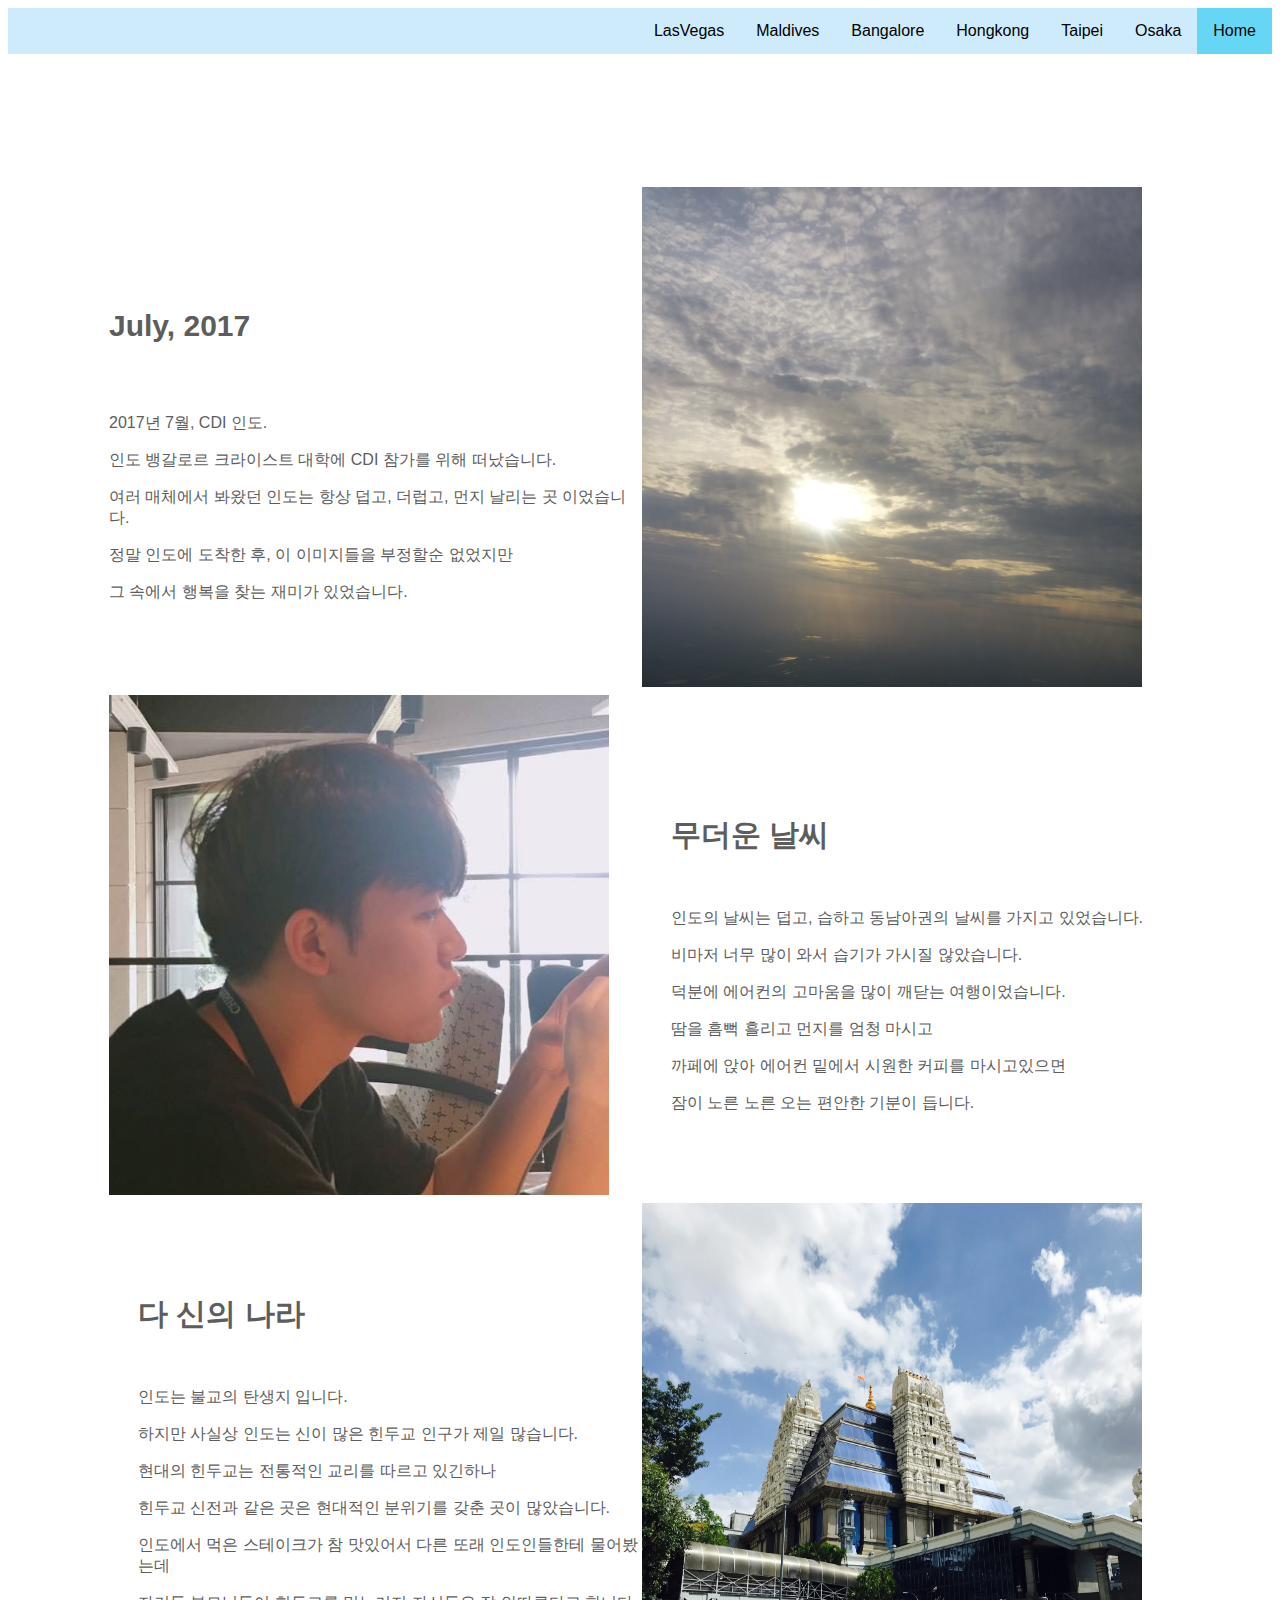
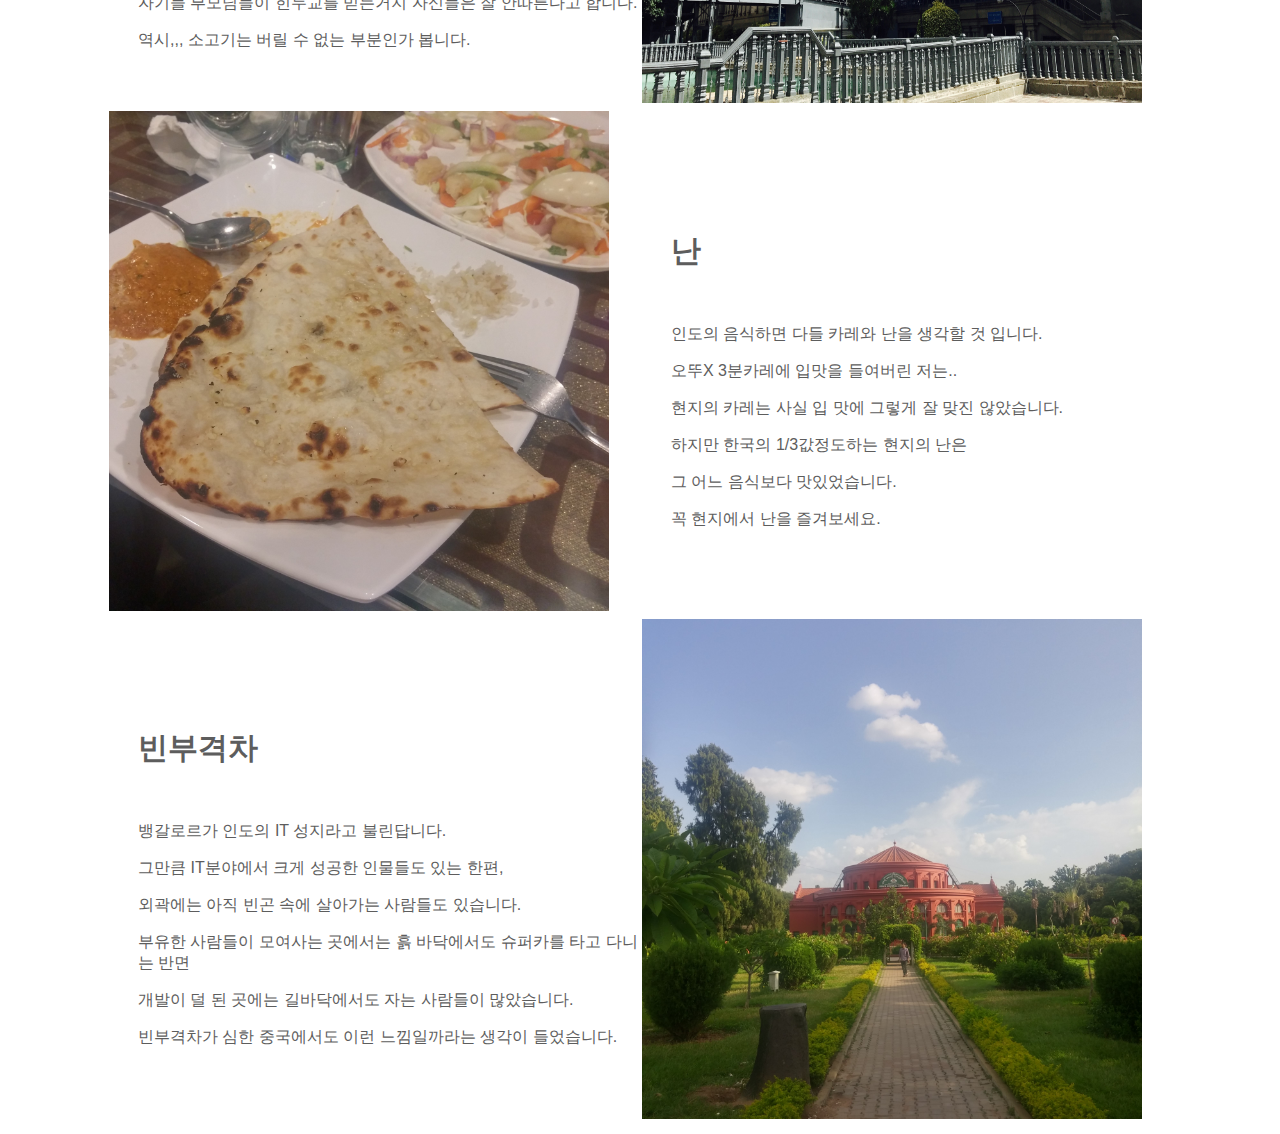
==== Spot/Bangalore.html @ 7bda2519 "commit" ====
<!DOCTYPE html>
<html>
<head>
    <meta charset="utf-8">
    <title>Minimal example</title>
    <style type="text/css">
        body {
            color: #5d5d5d;
            font-family: Helvetica, Arial, sans-serif;
        }

        h1 {
            font-size: 30px;
            margin: auto;
            margin-top: 50px;
        }

        table {
            padding-top: 130px;
            margin: auto;
        }

        a{
            text-decoration: none;
            color: black;
        }

        td {
            width: 500px;
            height: 500px;
        }

        table .template{
            padding-left: 30px;
        }

        table .img {
            animation: fadein 5s;
        }

        table img {
            width: 500px;
            height: 500px;
        }

        @keyframes fadein {
            from {
                opacity:0;
            }
            to {
                opacity:1;
            }
        }
    </style>
    <link rel = "stylesheet" href = "../assets/css/menu.css">
</head>

<body>
<div class="container">
    <div class = "menutoolbar">
        <nav>
            <ul>
                <li><a class="active" href="../home.html">Home</a></li>
                <li><a href="./Osaka.html">Osaka</a></li>
                <li><a href="./Taipei.html">Taipei</a></li>
                <li><a href="./Hongkong.html">Hongkong</a></li>
                <li><a href="./Bangalore.html">Bangalore</a></li>
                <li><a href="./Maldives.html">Maldives</Main></a></li>
                <li><a href="./LasVegas.html">LasVegas</a></li>
            </ul>
        </nav>
    </div>
    
    <table>
        <tr>
            <td>
                <h1>July, 2017</h1>
                <br>
                <br>
                <br>
                <p>2017년 7월, CDI 인도.</p>
                <p>인도 뱅갈로르 크라이스트 대학에 CDI 참가를 위해 떠났습니다.</p>
                <p>여러 매체에서 봐왔던 인도는 항상 덥고, 더럽고, 먼지 날리는 곳 이었습니다.</p>
                <p>정말 인도에 도착한 후, 이 이미지들을 부정할순 없었지만</p>
                <p>그 속에서 행복을 찾는 재미가 있었습니다.</p>
            </td>
            <td class ="img">
                <img src="../assets/img/Bangalore_img/1.jpg" alt="">
            </td>
        </tr>
        <tr>
            <td class ="img">
                <img src="../assets/img/Bangalore_img/2.jpg" alt="">
            </td>
            <td class ="template">
                <h1>무더운 날씨</h1>
                <br>
                <br>
                <p>인도의 날씨는 덥고, 습하고 동남아권의 날씨를 가지고 있었습니다.</p>
                <p>비마저 너무 많이 와서 습기가 가시질 않았습니다.</p>
                <p>덕분에 에어컨의 고마움을 많이 깨닫는 여행이었습니다.</p>
                <p>땀을 흠뻑 흘리고 먼지를 엄청 마시고</p>
                <p>까페에 앉아 에어컨 밑에서 시원한 커피를 마시고있으면</p>
                <p>잠이 노른 노른 오는 편안한 기분이 듭니다.</p>
                <p></p>
            </td>
        </tr>
        <tr>
            <td class ="template">
                <h1>다 신의 나라</h1>
                <br>
                <br>
                <p>인도는 불교의 탄생지 입니다.</p>
                <p>하지만 사실상 인도는 신이 많은 힌두교 인구가 제일 많습니다.</p>
                <p>현대의 힌두교는 전통적인 교리를 따르고 있긴하나</p>
                <p>힌두교 신전과 같은 곳은 현대적인 분위기를 갖춘 곳이 많았습니다.</p>
                <p>인도에서 먹은 스테이크가 참 맛있어서 다른 또래 인도인들한테 물어봤는데</p>
                <p>자기들 부모님들이 힌두교를 믿는거지 자신들은 잘 안따른다고 합니다.</p>
                <p>역시,,, 소고기는 버릴 수 없는 부분인가 봅니다.</p>
            </td>
            <td class ="img">
                <img src="../assets/img/Bangalore_img/3.jpg" alt="">
            </td>
        </tr>
        <tr>
            <td class ="img">
                <img src="../assets/img/Bangalore_img/4.jpg" alt="">
            </td>
            <td class ="template">
                <h1>난</h1>
                <br>
                <br>
                <p>인도의 음식하면 다들 카레와 난을 생각할 것 입니다.</p>
                <p>오뚜X 3분카레에 입맛을 들여버린 저는..</p>
                <p>현지의 카레는 사실 입 맛에 그렇게 잘 맞진 않았습니다.</p>
                <p>하지만 한국의 1/3값정도하는 현지의 난은</p>
                <p>그 어느 음식보다 맛있었습니다.</p>
                <p>꼭 현지에서 난을 즐겨보세요.</p>
            </td>
        </tr>
        <tr>
            <td class ="template">
                <h1>빈부격차</h1>
                <br>
                <br>
                <p>뱅갈로르가 인도의 IT 성지라고 불린답니다.</p>
                <p>그만큼 IT분야에서 크게 성공한 인물들도 있는 한편,</p>
                <p>외곽에는 아직 빈곤 속에 살아가는 사람들도 있습니다.</p>
                <p>부유한 사람들이 모여사는 곳에서는 흙 바닥에서도 슈퍼카를 타고 다니는 반면</p>
                <p>개발이 덜 된 곳에는 길바닥에서도 자는 사람들이 많았습니다.</p>
                <p>빈부격차가 심한 중국에서도 이런 느낌일까라는 생각이 들었습니다.</p>
            </td>
            <td class ="img">
                <img src="../assets/img/Bangalore_img/5.jpg" alt="">
            </td>
        </tr>
    </table>
</div>
</body>
</html>
---- assets/css/menu.css ----
* {
    font-family: sans-serif;
}
 
.menutoolbar ul {
    list-style-type: none;
    margin: 0;
    padding: 0;
    background-color: rgb(206,235,251);
}

.menutoolbar ul:after{
    content:'';
    display: block;
    clear:both;
}
.menutoolbar li {
    float: right;
}

.menutoolbar li a {
    display: block;
    color: black;
    text-align: center;
    padding: 14px 16px;
    text-decoration: none;   
    transition: background-color .3s;
}
.menutoolbar li a:hover:not(.active) {
    background-color: rgb(163,214,245);
}
.menutoolbar .active {
    background-color: rgb(102,214,245);
}
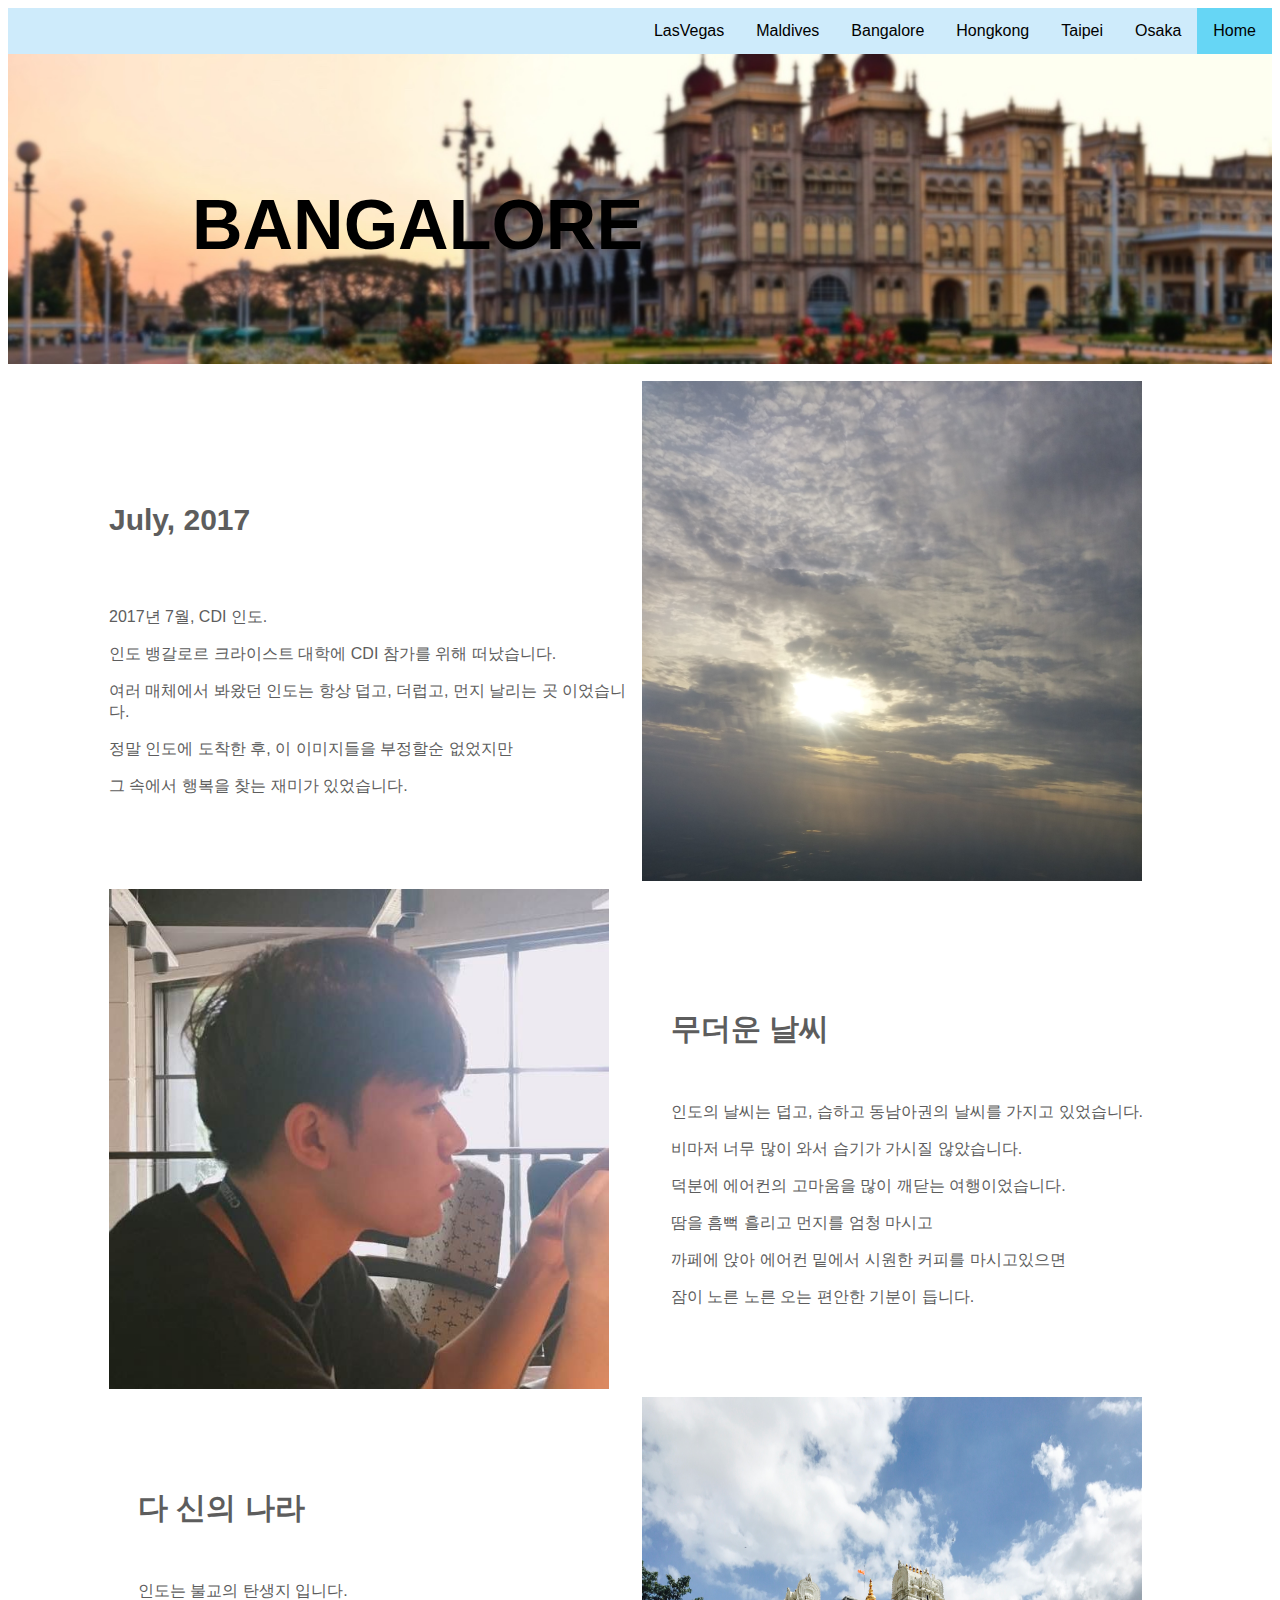
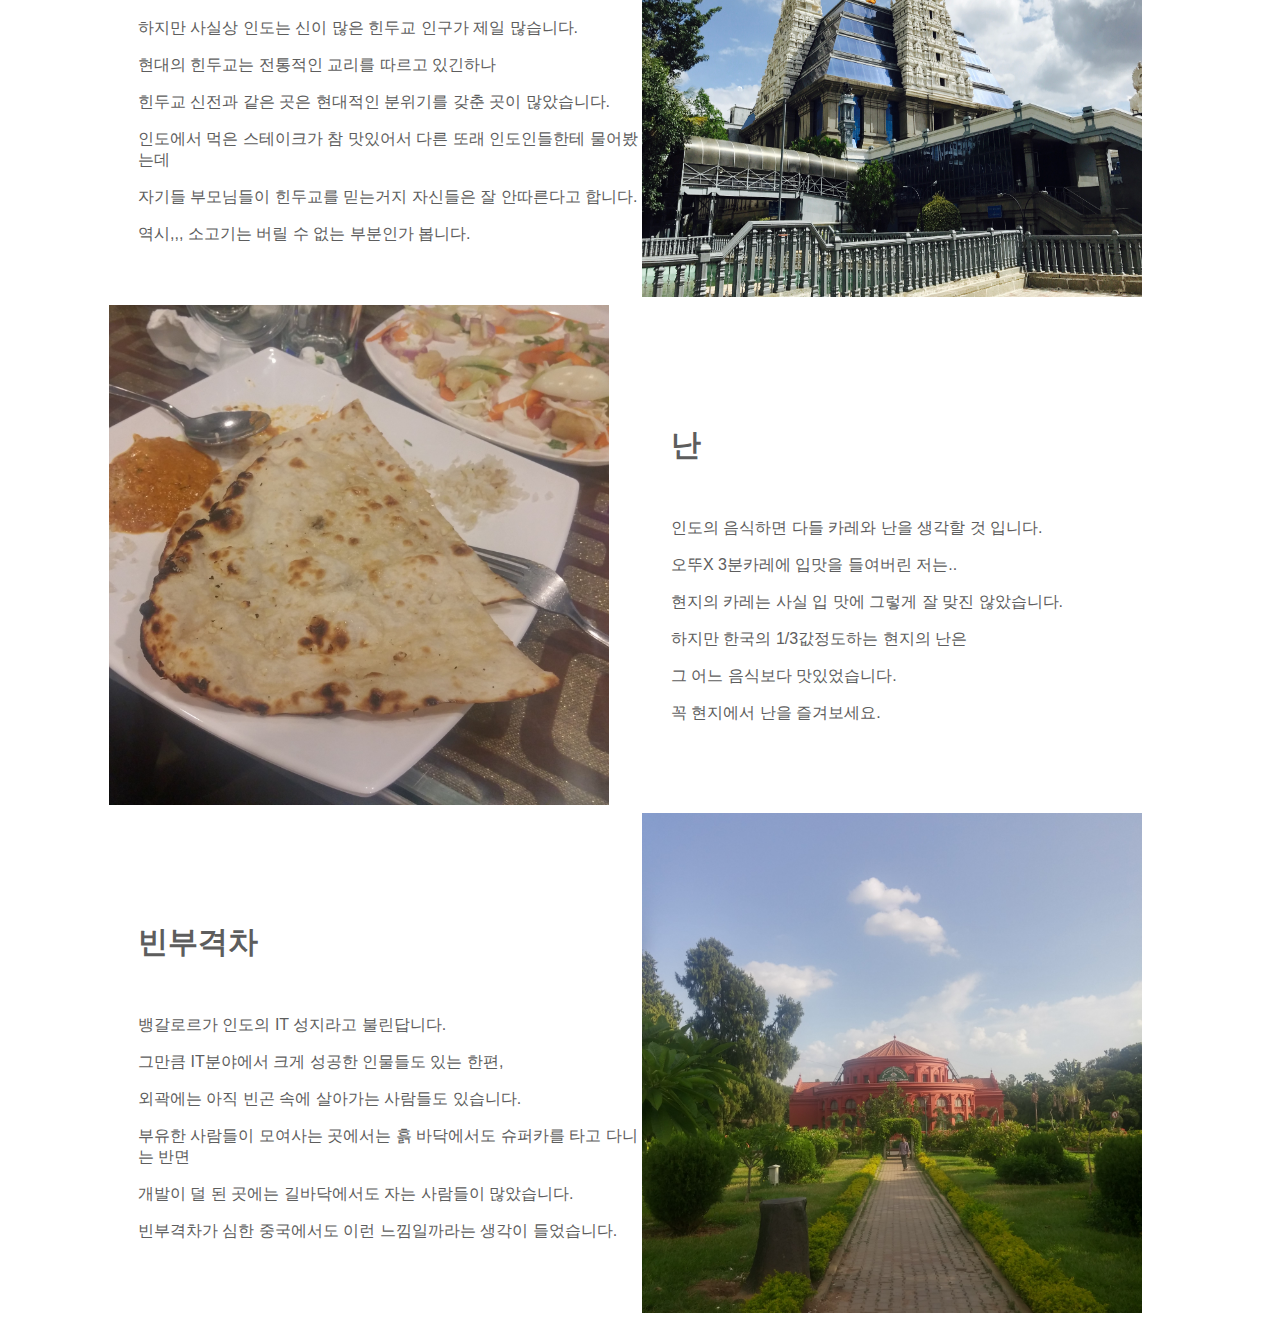
==== commit c6724ad6: "complete!" ====
--- a/Spot/Bangalore.html
+++ b/Spot/Bangalore.html
@@ -2,7 +2,7 @@
 <html>
 <head>
     <meta charset="utf-8">
-    <title>Minimal example</title>
+    <title>Bangalore</title>
     <style type="text/css">
         body {
             color: #5d5d5d;
@@ -16,7 +16,7 @@
         }
 
         table {
-            padding-top: 130px;
+            padding-top: 10px;
             margin: auto;
         }
 
@@ -53,6 +53,7 @@
         }
     </style>
     <link rel = "stylesheet" href = "../assets/css/menu.css">
+    <link rel = "stylesheet" href = "../assets/css/title.css">
 </head>
 
 <body>
@@ -71,6 +72,15 @@
         </nav>
     </div>
     
+    <div class = "title">
+        <div class = "title_img">
+            <img src="../assets/img/Bangalore_img/Bangalore_back.jpg" alt="">
+        </div>
+        <div class = "title_content">
+            <h1>BANGALORE</h1>
+        </div>
+    </div>
+
     <table>
         <tr>
             <td>
--- a/assets/css/title.css
+++ b/assets/css/title.css
@@ -0,0 +1,32 @@
+.title {
+    margin: auto;
+    width: 100%;
+}
+
+.title_img img{ 
+    animation: fadein 2s;
+    width: 100%;
+    height: auto;
+}
+
+.title_content {
+    position: absolute;
+    top: 15%;
+    left: 15%;
+    font-size: 70px;
+}
+
+.title_content h1 {
+    animation: fadein 4s;
+    font-size: 70px;
+    color: black;
+}
+
+@keyframes fadein {
+    from {
+        opacity:0;
+    }
+    to {
+        opacity:1;
+    }
+}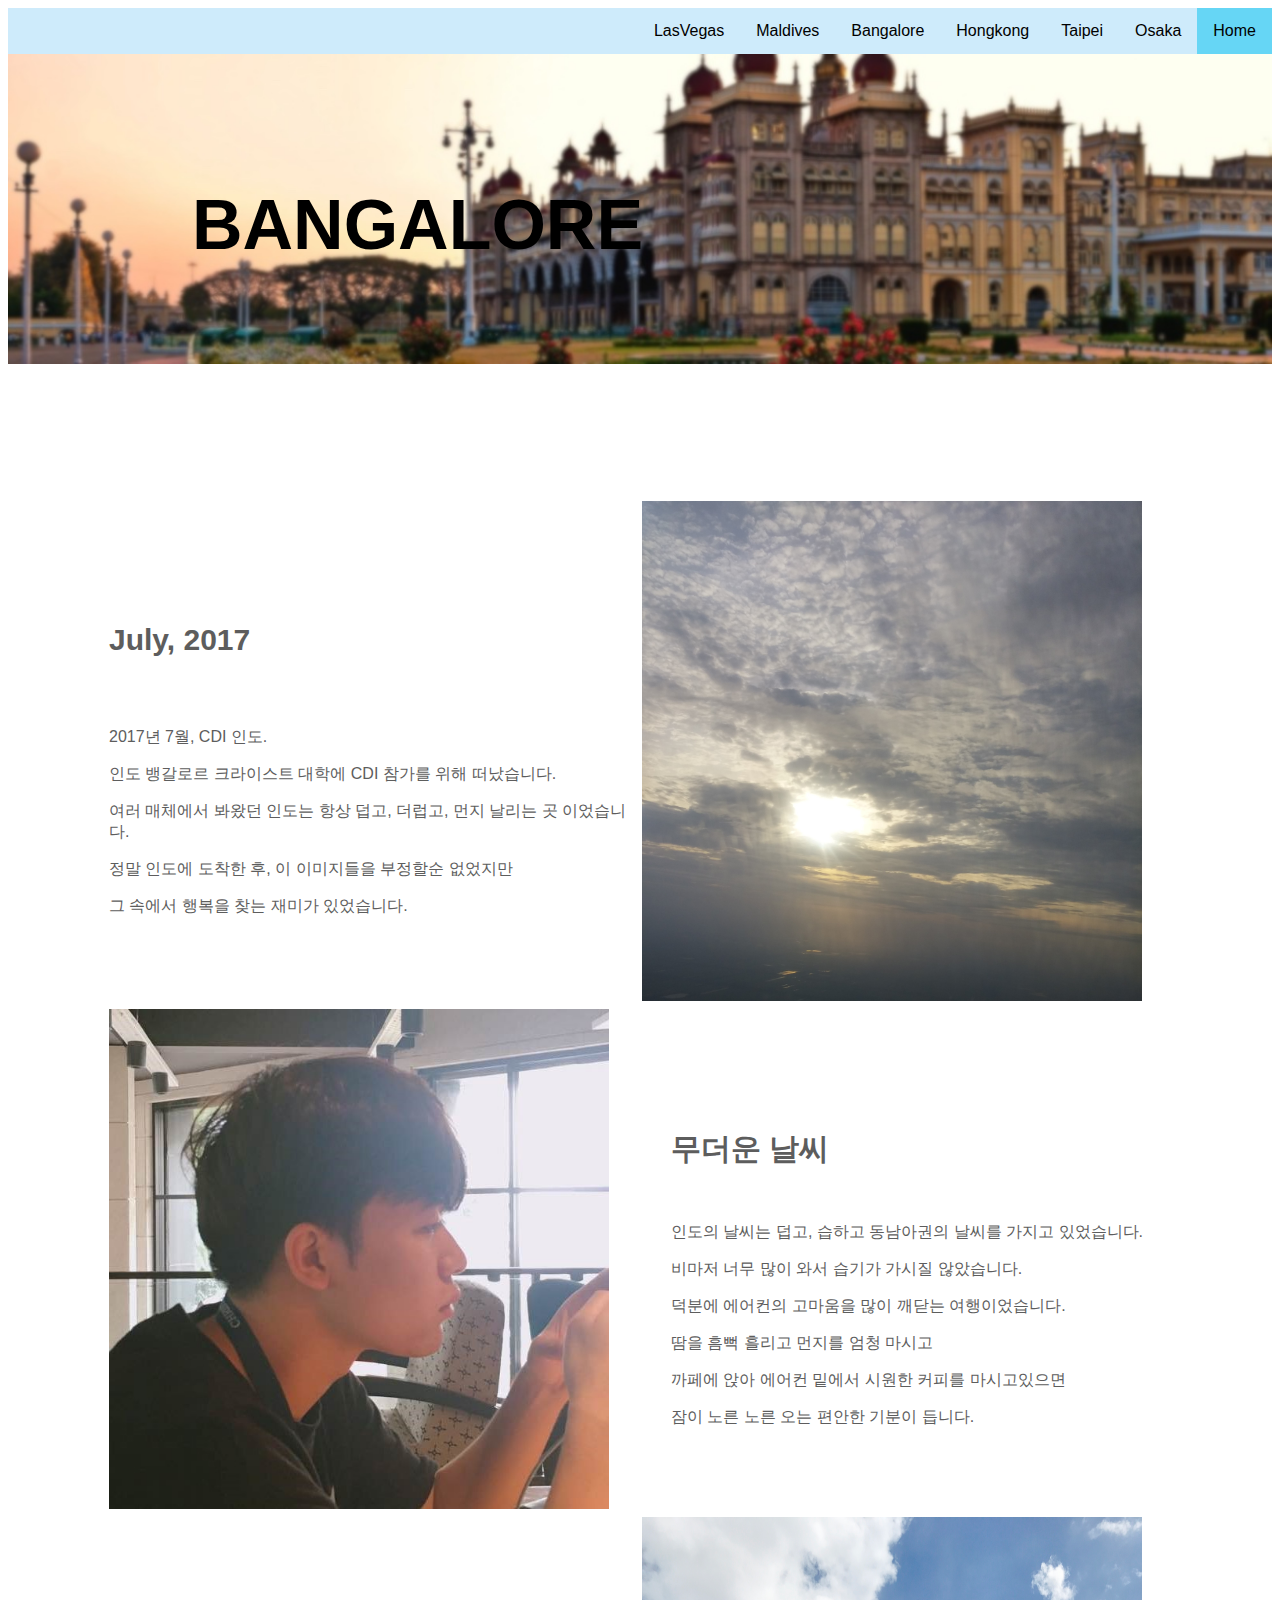
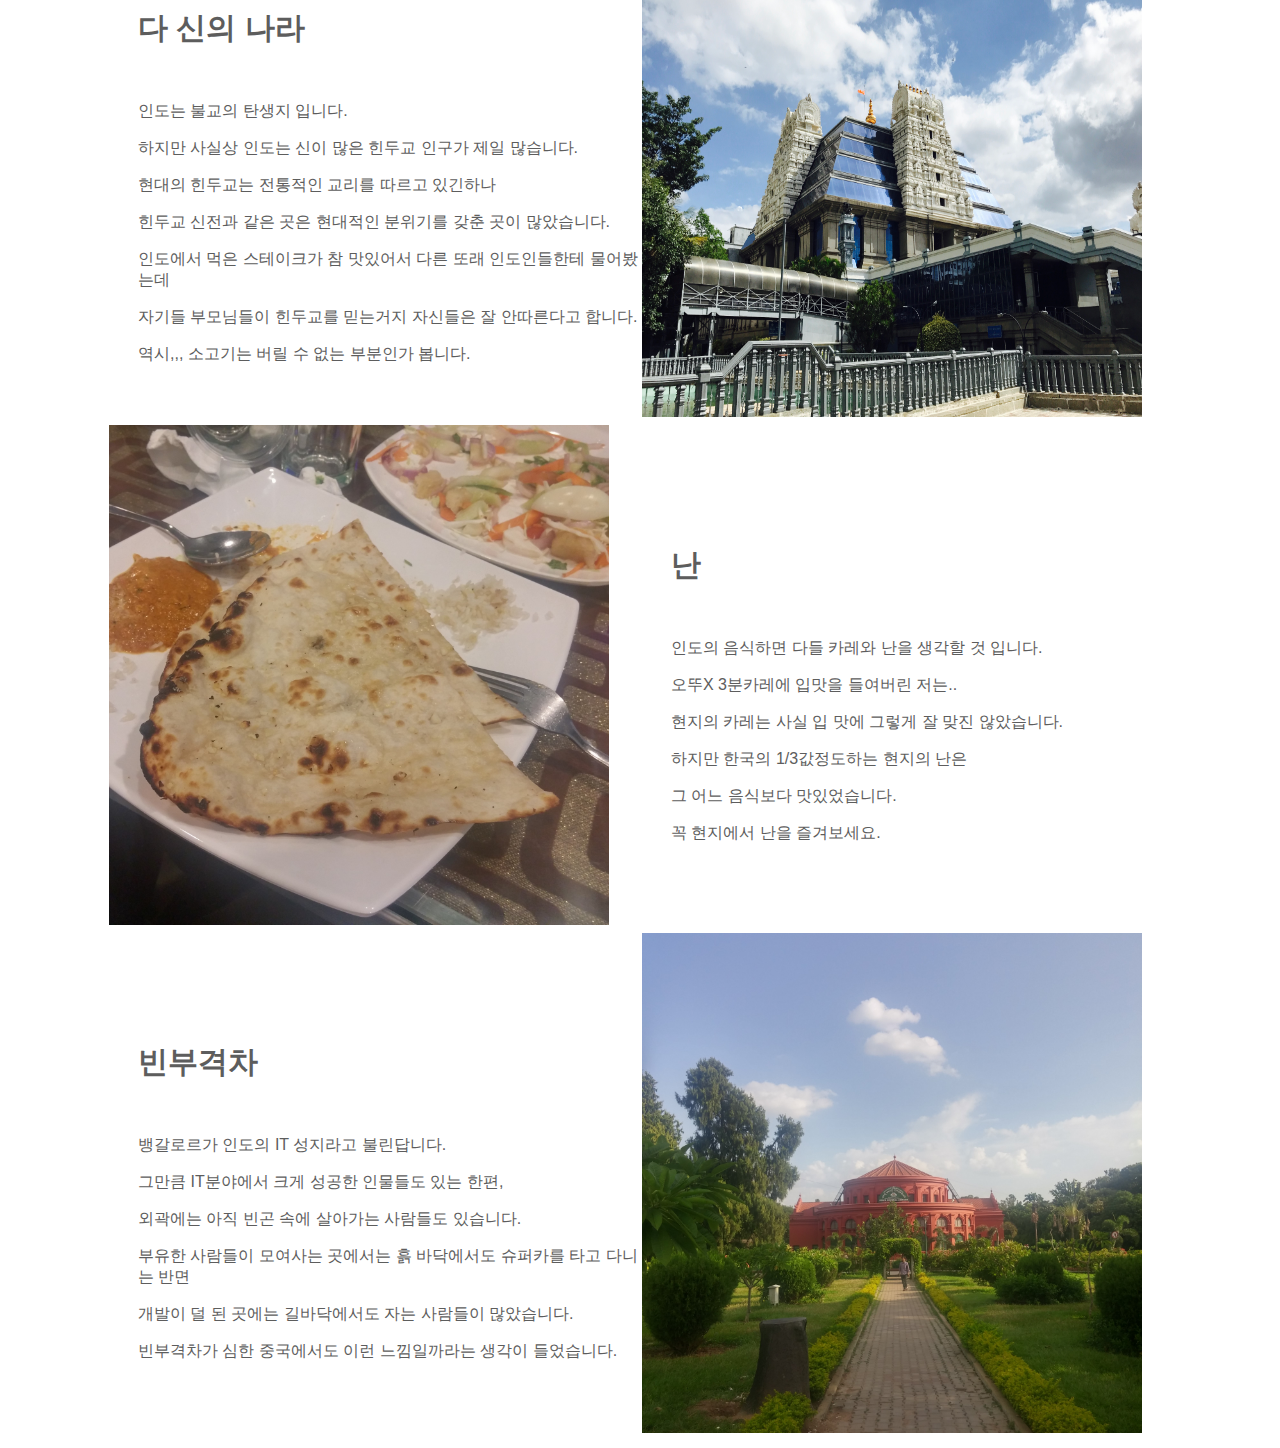
==== commit 6d922f15: "complete_final!" ====
--- a/Spot/Bangalore.html
+++ b/Spot/Bangalore.html
@@ -16,7 +16,7 @@
         }
 
         table {
-            padding-top: 10px;
+            padding-top: 130px;
             margin: auto;
         }
 
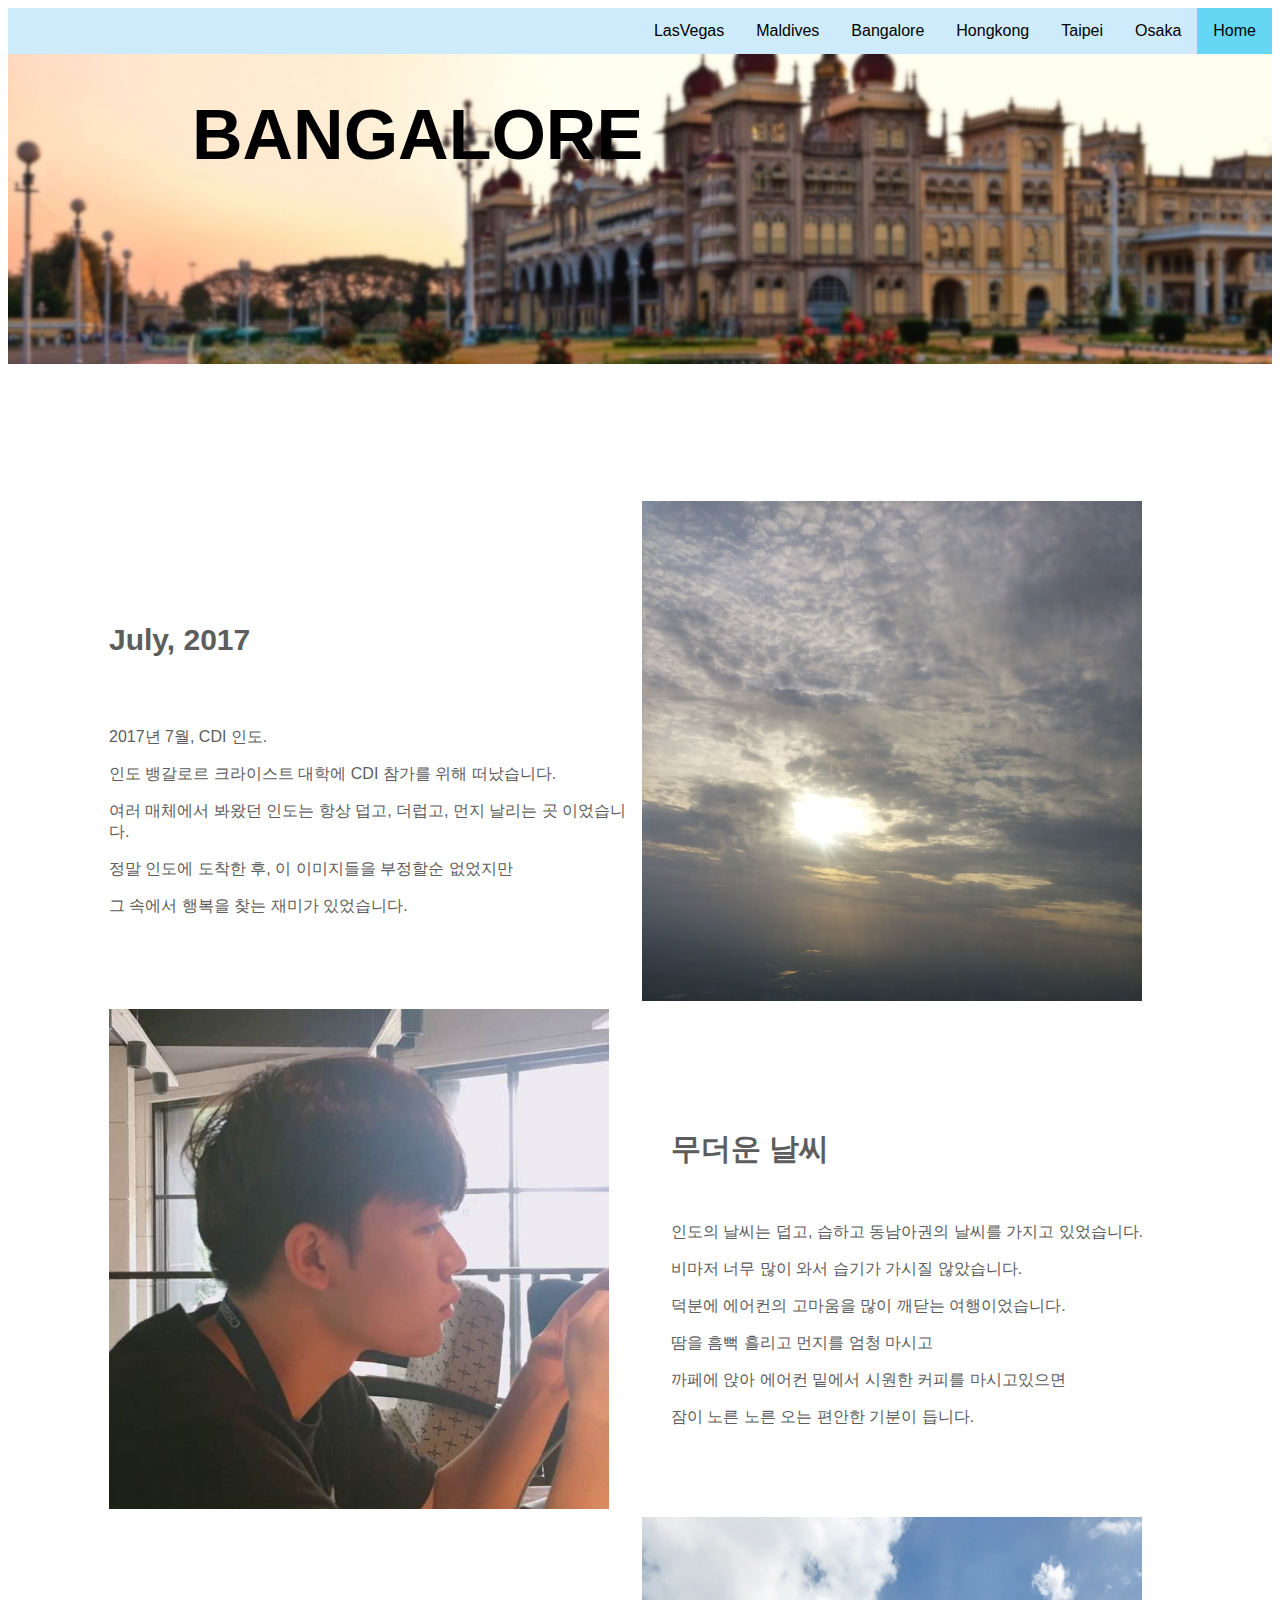
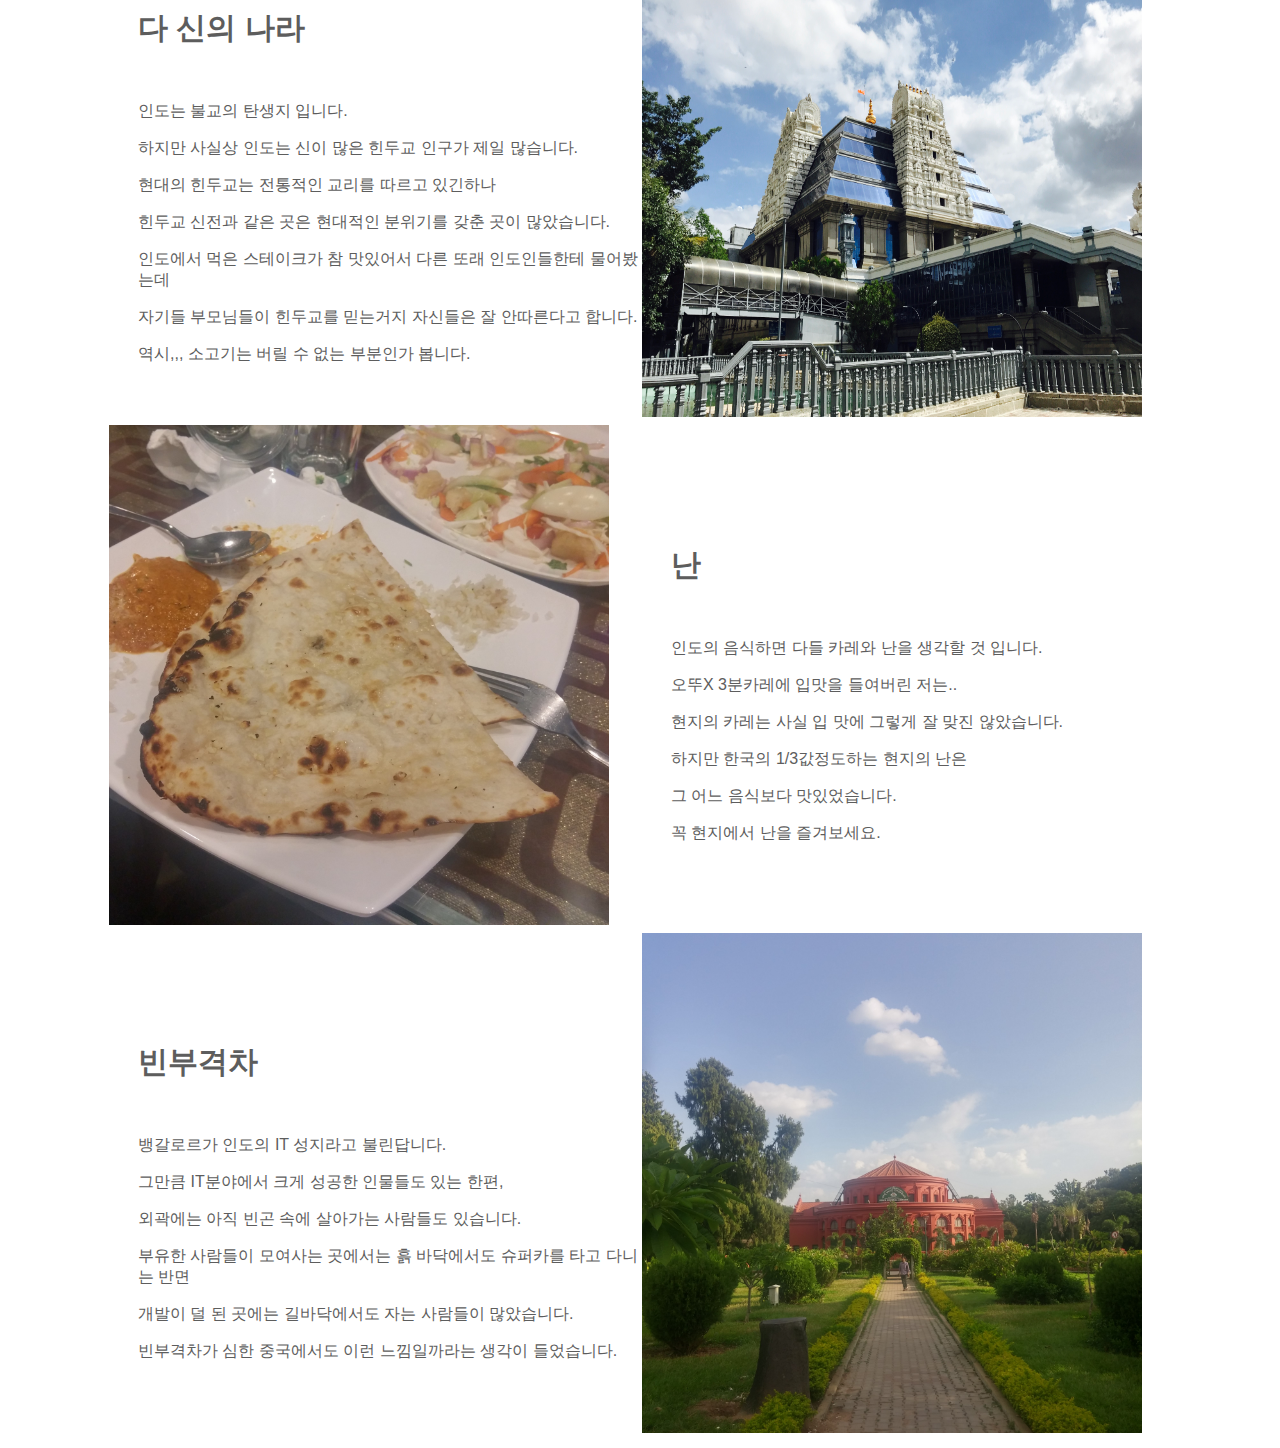
==== commit a96d2f0a: "commit index error" ====
--- a/Spot/Bangalore.html
+++ b/Spot/Bangalore.html
@@ -61,7 +61,7 @@
     <div class = "menutoolbar">
         <nav>
             <ul>
-                <li><a class="active" href="../home.html">Home</a></li>
+                <li><a class="active" href="../index.html">Home</a></li>
                 <li><a href="./Osaka.html">Osaka</a></li>
                 <li><a href="./Taipei.html">Taipei</a></li>
                 <li><a href="./Hongkong.html">Hongkong</a></li>
--- a/assets/css/title.css
+++ b/assets/css/title.css
@@ -11,7 +11,7 @@
 
 .title_content {
     position: absolute;
-    top: 15%;
+    top: 5%;
     left: 15%;
     font-size: 70px;
 }
